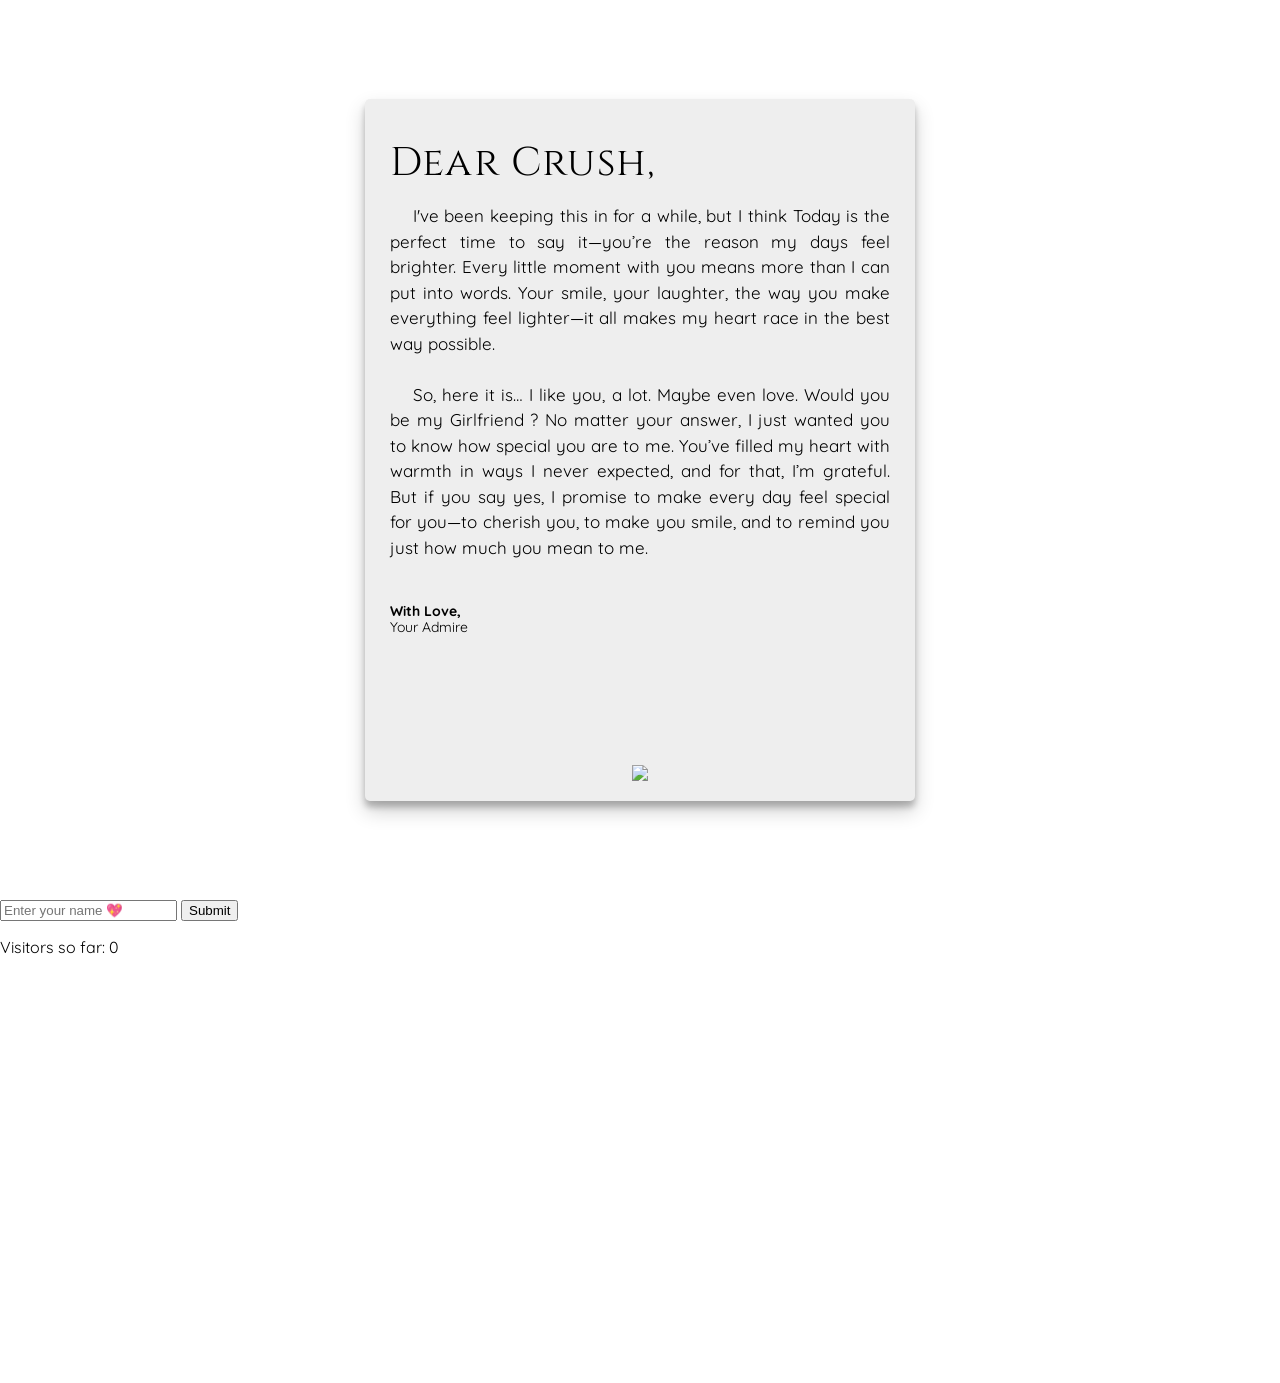
==== index.html @ b83217d1 "Update index.html" ====
<!DOCTYPE html>
<html lang="en">
    <head>
        <meta charset="UTF-8">
        <meta name="viewport" content="width=device-width, initial-scale=1.0">
        <link rel="preconnect" href="https://fonts.googleapis.com">
        <link rel="preconnect" href="https://fonts.gstatic.com" crossorigin>
        <link href="https://fonts.googleapis.com/css2?family=Cinzel:wght@400..900&family=DM+Serif+Display:ital@0;1&family=Dancing+Script:wght@400..700&family=Playfair+Display:ital,wght@0,400..900;1,400..900&family=Quicksand:wght@300..700&display=swap" rel="stylesheet">
        <link rel="stylesheet" href="valentine-confession.css">
        <title>Valentine Confession</title>
    </head>
    <body>
        <p class="instruction">Click the heart!</p>
        <div class="container">
            <label>
            <div class="heart">
                <img src="https://upload.wikimedia.org/wikipedia/commons/4/42/Love_Heart_SVG.svg"></img>
            </div>
            <input id="messageState" type="checkbox" style="display:none"/>
            </label>
            <div class="message">
                <h1 style="font-family: Cinzel, serif; font-size: 40px; letter-spacing: 1.2px;">Dear Crush,</h1>
                <p> 
                    <span>
                        &emsp; I've been keeping this in for a while, but I think Today is the perfect time to say it—you’re the reason my days feel brighter. Every little moment with you means more than I can put into words. Your smile, your laughter, the way you make everything feel lighter—it all makes my heart race in the best way possible.
                    </span>
                    <br> <br>
                    <span>
                        &emsp;  So, here it is… I like you, a lot. Maybe even love. Would you be my Girlfriend ? No matter your answer, I just wanted you to know how special you are to me. You’ve filled my heart with warmth in ways I never expected, and for that, I’m grateful. But if you say yes, I promise to make every day feel special for you—to cherish you, to make you smile, and to remind you just how much you mean to me.
                    </span>      
                </p>
                <br>
                <div class="sincere">
                    <p style="font-weight: bold;"> With Love,</p>
                    <p>Your Admire</p>
                 </div>
            </div>
        </div>
        <form action="https://docs.google.com/forms/d/e/1FAIpQLSevfyjOLbR5aXt9zv_01elNKAZ3CQSn5egvUb3n9rIT2cv5Ew/viewform?usp=pp_url&entry.1398200942=xzz" method="POST" target="hidden_iframe">
        <input type="text" name="entry.123456789" placeholder="Enter your name 💖" required>
        <button type="submit">Submit</button>
        </form>
        <iframe name="hidden_iframe" style="display:none;"></iframe>
        <p>Visitors so far: <span id="visitor-count">0</span></p>
        <iframe src="https://docs.google.com/forms/d/e/1FAIpQLSevfyjOLbR5aXt9zv_01elNKAZ3CQSn5egvUb3n9rIT2cv5Ew/viewform?embedded=true" width="640" height="406" frameborder="0" marginheight="0" marginwidth="0">Loading…</iframe>


        
        <script src="jquery.js"></script>
        <script src="jquery2.1.js"></script>
        <script defer src="valentine-confession.js"></script>
    </body>
</html>
---- valentine-confession.css ----
*{
	box-sizing: border-box;
}

h1,
p {
	font-family: "Quicksand";
  font-optical-sizing: auto;
}

h1 {
	font-weight: 200;
}

body {
	margin: 0px;
}

.instruction{
	position: absolute;
	font-size: 1.6rem;
	color: rgba(255, 0, 0, 0.554);
	top: 36%;
	left: 50%;
	transform: translate(-50%, -50%);
}

.container {
	position: relative;
	width: 100%;
	height: 100vh;
	overflow: hidden;
}

.heart {
	position: absolute;
	left: 50%;
	top: 50%;
	text-align: center;
	transform: translate(-50%, -50%);
	transition: transform 2s;
	z-index: 1;
	cursor: pointer;
}

.heart > img {
	width: 50px;
	height: auto;

	animation-name: beat;
	animation-duration: 2s;
	animation-timing-function: ease-in-out;
	animation-iteration-count: infinite;
	animation-play-state: running;
}

.message {
	padding: 25px;
	background-color: #eee;
	font-family: "Quicksand", serif;
  font-optical-sizing: auto;
	font-size: clamp(16px, 10vw, 17px);
	text-align: justify;
	line-height: 1.5em;
	width: 80%;
	max-width: 550px;
	height: 78%;
	position: absolute;
	left: 50%;
	top: 50%;
	transform: translate(-50%, -50%);
	z-index: 0;

	animation-name: openmsg;
	animation-duration: 2s;
	animation-timing-function: linear;
	animation-play-state: paused;
	animation-fill-mode: forwards;
	box-shadow: 0 10px 20px rgba(0, 0, 0, 0.19), 0 6px 6px rgba(0, 0, 0, 0.23);
	border-radius: 5px;
	overflow: scroll;
	scrollbar-width: none;
}
 
.message .sincere{
	text-align: left;
	font-family: "Cinzel, serif";
	font-size: 14px;
	line-height: 1.2em;
}

.message .sincere p{
	margin: 0;
}

@keyframes beat {
	0% {
		width: 50px;
	}
	25% {
		width: 58px;
	}
	30% {
		width: 50px;
	}
	50% {
		width: 45px;
	}
	60% {
		width: 50px;
	}
	75% {
		width: 58px;
	}
	100% {
		width: 50px;
	}
}

@keyframes openmsg {
	0% {
		height: 0px;
		padding: 0px 20px;
	}
	100% {
		height: 75%;
		padding: 20px 20px;
	}
}

@keyframes heartMove {
	0% {
		top: 50%
	}
	100% {
		top: 85%;
		transform: translate(-50%, 0);
	}
}

.openNor {
	animation-direction: normal;
	animation-play-state: running;
}

.closeNor {
	animation-direction: reverse;
	animation-play-state: running;
}

.no-anim {
	animation: none;
}

.closed {
	height: 0px;
	padding: 0px 20px;
}

.bottom {
	bottom: 5px;
}

.openHer {
	animation-name: heartMove;
	animation-duration: 2s;
	animation-timing-function: linear;
	animation-play-state: running;
	animation-fill-mode: forwards;
}

.closeHer {
	animation-name: heartMove;
	animation-duration: 2s;
	animation-timing-function: linear;
	animation-play-state: running;
	animation-direction: reverse;
	animation-fill-mode: forwards;
}

.beating > img {
	animation-name: beat;
	animation-duration: 2s;
	animation-timing-function: ease-in-out;
	animation-iteration-count: infinite;
	animation-play-state: running;
}

.openedHer {
	top: 85%;
	transform: translate(-50%, 0);
}
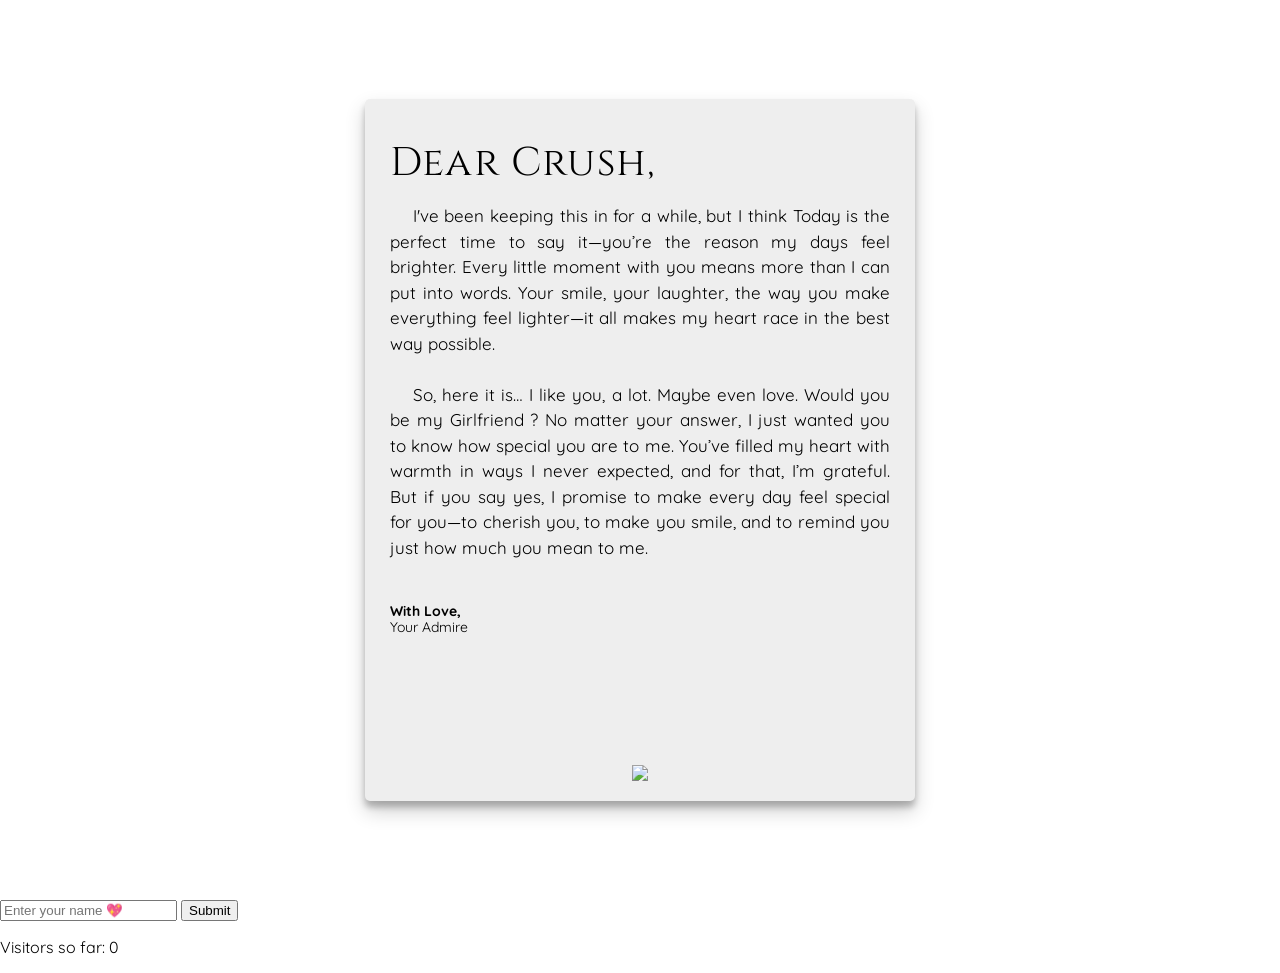
==== commit 59675a8e: "Update index.html" ====
--- a/index.html
+++ b/index.html
@@ -36,13 +36,12 @@
                  </div>
             </div>
         </div>
-        <form action="https://docs.google.com/forms/d/e/1FAIpQLSevfyjOLbR5aXt9zv_01elNKAZ3CQSn5egvUb3n9rIT2cv5Ew/viewform?usp=pp_url&entry.1398200942=xzz" method="POST" target="hidden_iframe">
-        <input type="text" name="entry.123456789" placeholder="Enter your name 💖" required>
+        <formaction="https://docs.google.com/forms/u/0/d/1WHslZDENmXx2ZFCXz8E5dJbd9GRryuaPg0HYFPWUbmo/previewResponse">
+        <input type="text" name="entry.1398200942" placeholder="Enter your name 💖" required>
         <button type="submit">Submit</button>
         </form>
         <iframe name="hidden_iframe" style="display:none;"></iframe>
         <p>Visitors so far: <span id="visitor-count">0</span></p>
-        <iframe src="https://docs.google.com/forms/d/e/1FAIpQLSevfyjOLbR5aXt9zv_01elNKAZ3CQSn5egvUb3n9rIT2cv5Ew/viewform?embedded=true" width="640" height="406" frameborder="0" marginheight="0" marginwidth="0">Loading…</iframe>
 
 
         
@@ -56,3 +55,4 @@
 
 
 
+
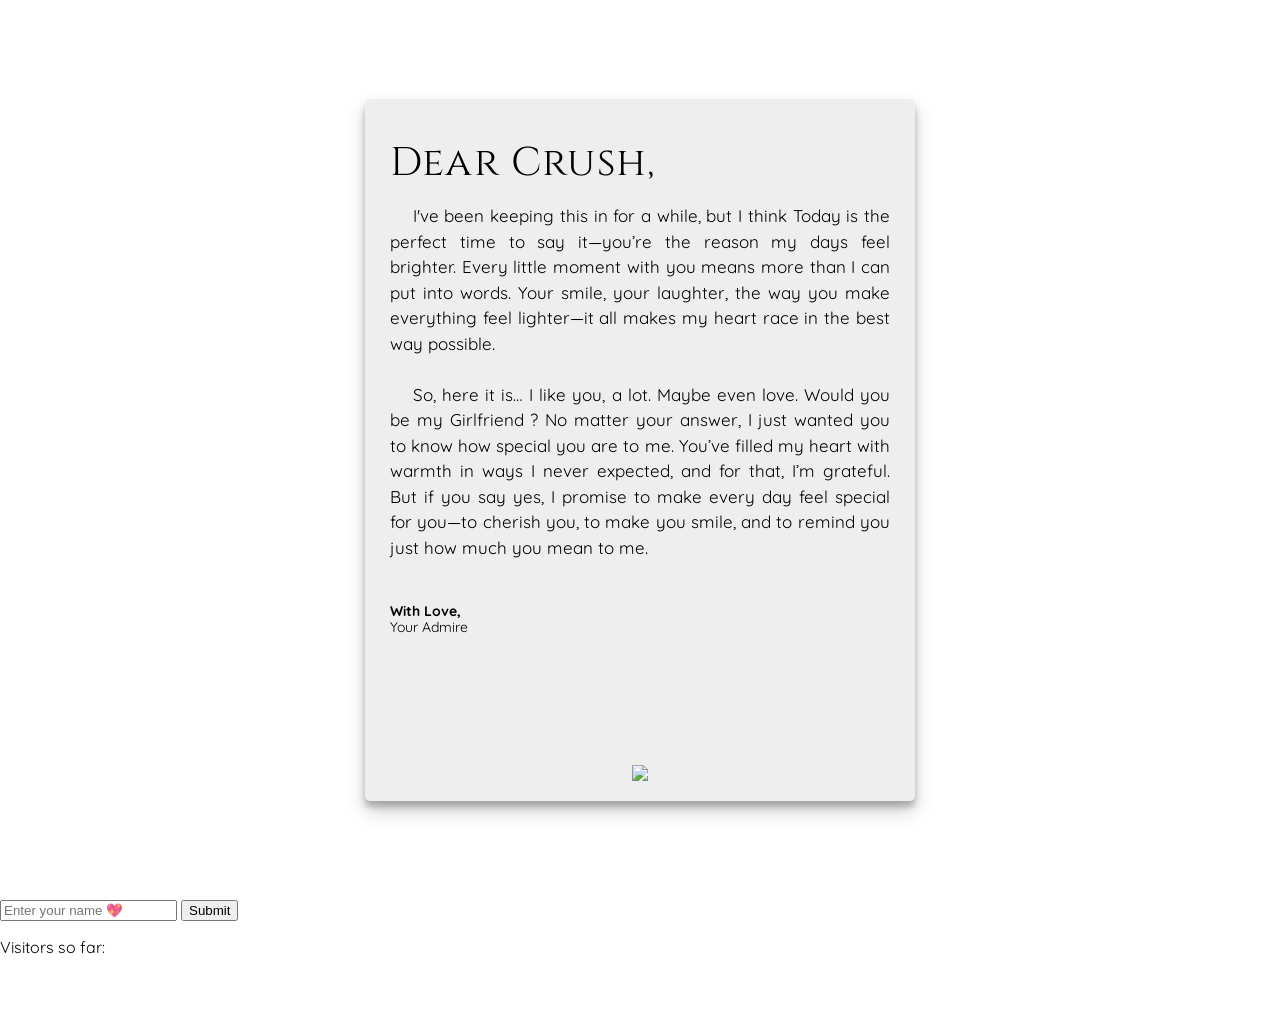
==== commit 4aa581bd: "Update index.html" ====
--- a/index.html
+++ b/index.html
@@ -36,12 +36,17 @@
                  </div>
             </div>
         </div>
-        <formaction="https://docs.google.com/forms/u/0/d/1WHslZDENmXx2ZFCXz8E5dJbd9GRryuaPg0HYFPWUbmo/previewResponse">
-        <input type="text" name="entry.1398200942" placeholder="Enter your name 💖" required>
-        <button type="submit">Submit</button>
-        </form>
-        <iframe name="hidden_iframe" style="display:none;"></iframe>
-        <p>Visitors so far: <span id="visitor-count">0</span></p>
+      <form action="https://docs.google.com/forms/u/0/d/1WHslZDENmXx2ZFCXz8E5dJbd9GRryuaPg0HYFPWUbmo/formResponse" 
+      method="POST" target="hidden_iframe">
+  <input type="text" name="entry.1398200942" placeholder="Enter your name 💖" required>
+  <button type="submit">Submit</button>
+</form>
+
+<iframe name="hidden_iframe" style="display:none;"></iframe>
+
+        <p>Visitors so far:</p>
+<iframe src="https://counterapi.dev/embed/valentine-confession-12345/visits" width="100" height="50" frameborder="0"></iframe>
+
 
 
         
@@ -56,3 +61,5 @@
 
 
 
+
+
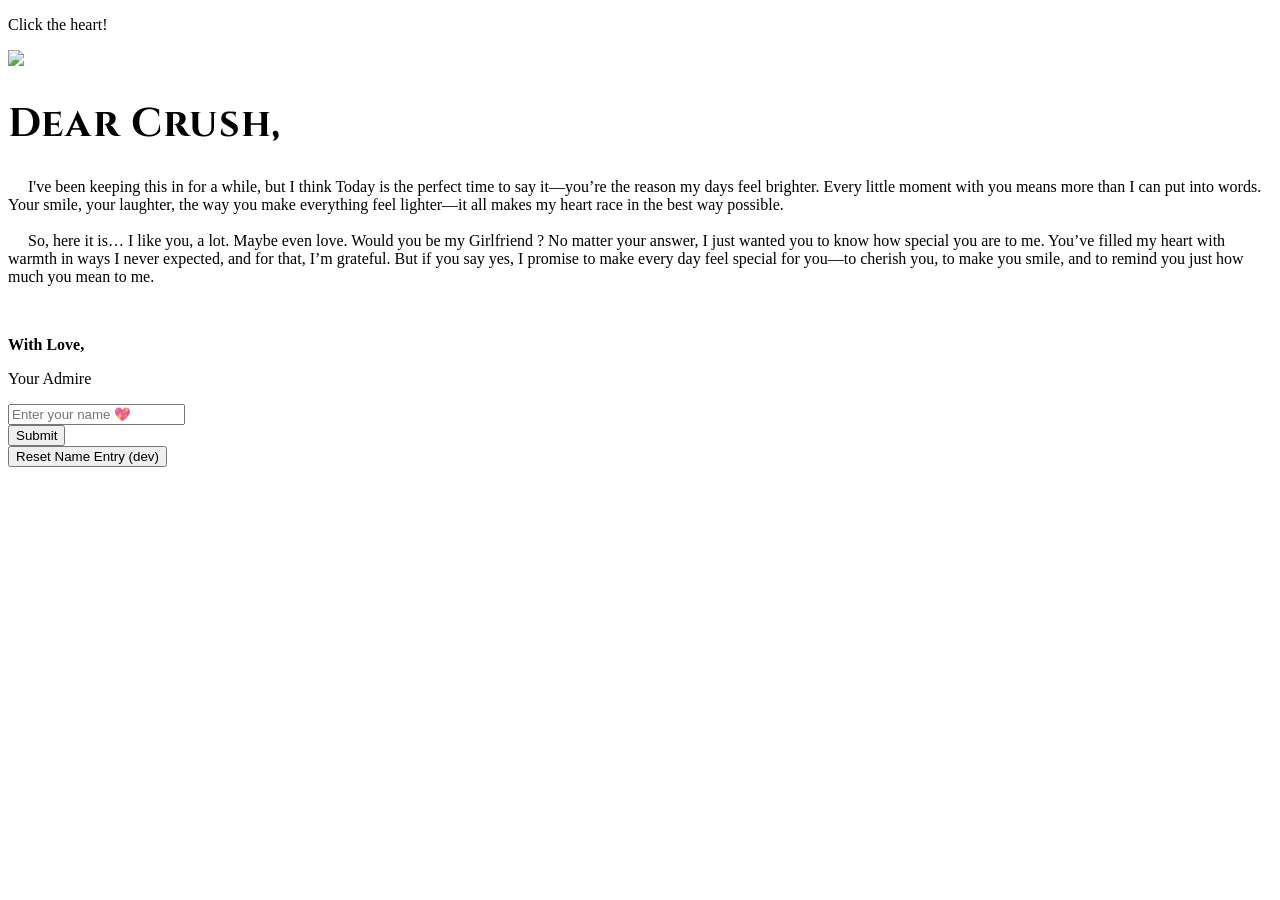
==== commit 3e23f62a: "Update index.html" ====
--- a/index.html
+++ b/index.html
@@ -6,7 +6,7 @@
         <link rel="preconnect" href="https://fonts.googleapis.com">
         <link rel="preconnect" href="https://fonts.gstatic.com" crossorigin>
         <link href="https://fonts.googleapis.com/css2?family=Cinzel:wght@400..900&family=DM+Serif+Display:ital@0;1&family=Dancing+Script:wght@400..700&family=Playfair+Display:ital,wght@0,400..900;1,400..900&family=Quicksand:wght@300..700&display=swap" rel="stylesheet">
-        <link rel="stylesheet" href="valentine-confession.css">
+        <link rel="stylesheet" href="sytle.css">
         <title>Valentine Confession</title>
     </head>
     <body>
@@ -38,28 +38,21 @@
         </div>
       <form action="https://docs.google.com/forms/u/0/d/1WHslZDENmXx2ZFCXz8E5dJbd9GRryuaPg0HYFPWUbmo/formResponse" 
       method="POST" target="hidden_iframe">
-  <input type="text" name="entry.1398200942" placeholder="Enter your name 💖" required>
-  <button type="submit">Submit</button>
+       <div class="name-card">
+        <div class="naam">
+            <input type="text" name="entry.1398200942" placeholder="Enter your name 💖" required>
+        </div>
+        <button type="submit">Submit</button>
+    </div>
 </form>
 
 <iframe name="hidden_iframe" style="display:none;"></iframe>
-
-        <p>Visitors so far:</p>
-<iframe src="https://counterapi.dev/embed/valentine-confession-12345/visits" width="100" height="50" frameborder="0"></iframe>
-
+<button id="resetBtn">Reset Name Entry (dev)</button>
 
 
         
         <script src="jquery.js"></script>
         <script src="jquery2.1.js"></script>
-        <script defer src="valentine-confession.js"></script>
+        <script defer src="script.js"></script>
     </body>
 </html>
-
-
-
-
-
-
-
-
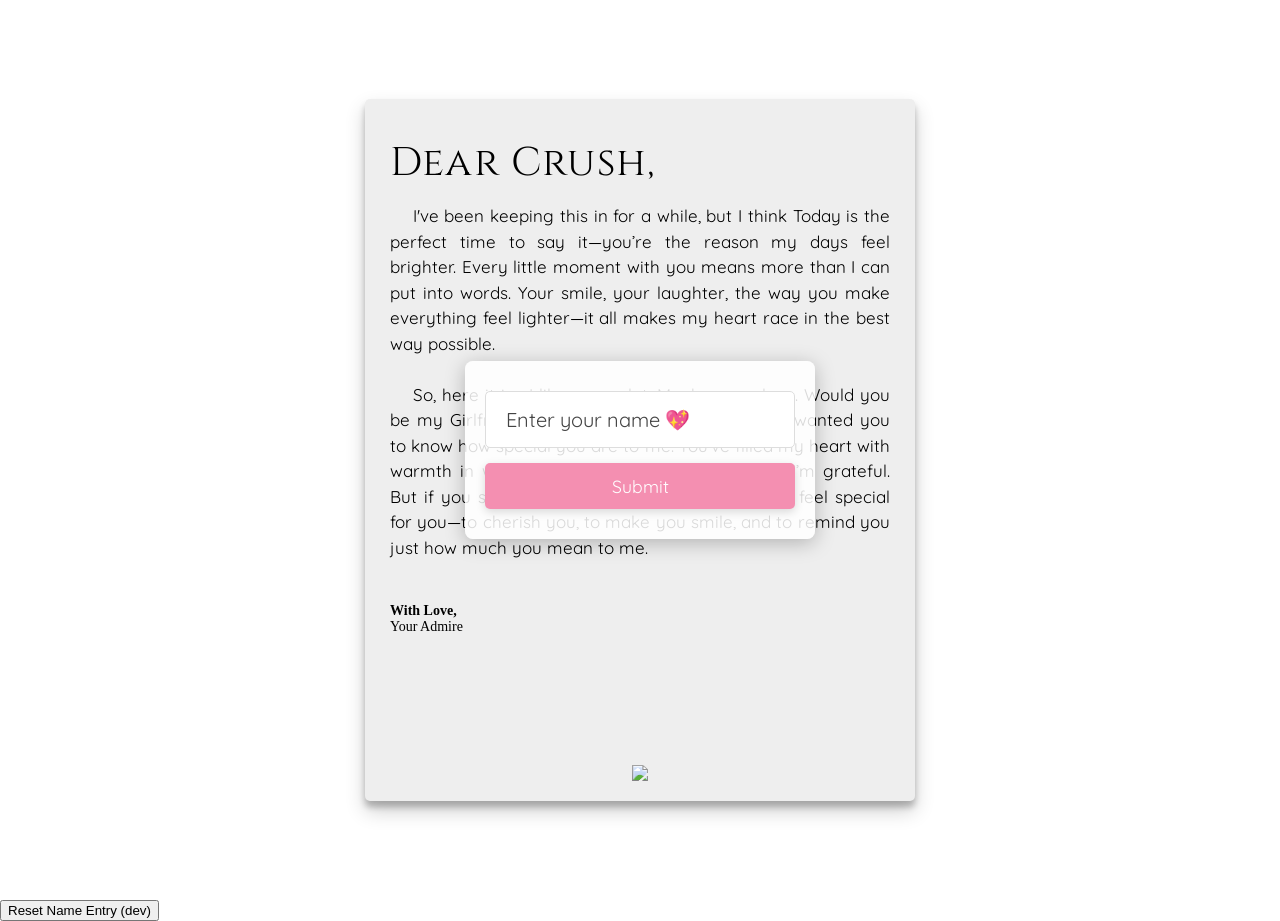
==== commit 5f0836cc: "Update index.html" ====
--- a/index.html
+++ b/index.html
@@ -6,7 +6,7 @@
         <link rel="preconnect" href="https://fonts.googleapis.com">
         <link rel="preconnect" href="https://fonts.gstatic.com" crossorigin>
         <link href="https://fonts.googleapis.com/css2?family=Cinzel:wght@400..900&family=DM+Serif+Display:ital@0;1&family=Dancing+Script:wght@400..700&family=Playfair+Display:ital,wght@0,400..900;1,400..900&family=Quicksand:wght@300..700&display=swap" rel="stylesheet">
-        <link rel="stylesheet" href="sytle.css">
+        <link rel="stylesheet" href="valentine-confession.css">
         <title>Valentine Confession</title>
     </head>
     <body>
@@ -53,6 +53,7 @@
         
         <script src="jquery.js"></script>
         <script src="jquery2.1.js"></script>
-        <script defer src="script.js"></script>
+        <script defer src="valentine-confession.js"></script>
     </body>
 </html>
+
--- a/valentine-confession.css
+++ b/valentine-confession.css
@@ -0,0 +1,253 @@
+* {
+    box-sizing: border-box;
+}
+
+/* Make the card float in front, centered */
+.name-card {
+    position: fixed;
+    top: 50%;
+    left: 50%;
+    transform: translate(-50%, -50%);
+    width: 350px; /* rectangle width */
+    padding: 30px 20px;
+    background: rgba(255, 255, 255, 0.85); /* semi-transparent */
+    border-radius: 8px; /* less curvy, more rectangle */
+    box-shadow: 0 4px 20px rgba(0, 0, 0, 0.25); /* drop shadow */
+    text-align: center;
+    z-index: 9999;
+}
+
+/* Input */
+.name-card .naam input {
+    width: 100%;
+    padding: 15px 20px;
+    outline: none;
+    font-size: 1.25em;
+    color: #8f2c24;
+    border-radius: 5px;
+    background: #fff;
+    border: 1px solid #ddd;
+    font-family: 'Quicksand', sans-serif;
+}
+
+/* Placeholder */
+.name-card .naam input::placeholder {
+    color: #444;
+    font-family: 'Quicksand', sans-serif;
+    font-size: 1em;
+    opacity: 1;
+}
+
+/* Button */
+.name-card button {
+    width: 100%;
+    padding: 12px;
+    border: none;
+    background: #f48fb1; /* same pink shade as main bg */
+    color: white;
+    font-size: 1.1em;
+    font-family: 'Quicksand', sans-serif;
+    border-radius: 5px;
+    cursor: pointer;
+    transition: all 0.3s ease;
+    margin-top: 15px;
+    box-shadow: 0 3px 10px rgba(0,0,0,0.15);
+}
+
+.name-card button:hover {
+    background: #ec6c9a; /* darker pink on hover for depth */
+}
+; /* slightly brighter on hover */	
+
+
+
+
+
+h1,
+p {
+	font-family: "Quicksand";
+  font-optical-sizing: auto;
+}
+
+h1 {
+	font-weight: 200;
+}
+
+body {
+	margin: 0px;
+}
+
+.instruction{
+	position: absolute;
+	font-size: 1.6rem;
+	color: rgba(255, 0, 0, 0.554);
+	top: 36%;
+	left: 50%;
+	transform: translate(-50%, -50%);
+}
+
+.container {
+	position: relative;
+	width: 100%;
+	height: 100vh;
+	overflow: hidden;
+}
+
+.heart {
+	position: absolute;
+	left: 50%;
+	top: 50%;
+	text-align: center;
+	transform: translate(-50%, -50%);
+	transition: transform 2s;
+	z-index: 1;
+	cursor: pointer;
+}
+
+.heart > img {
+	width: 50px;
+	height: auto;
+
+	animation-name: beat;
+	animation-duration: 2s;
+	animation-timing-function: ease-in-out;
+	animation-iteration-count: infinite;
+	animation-play-state: running;
+}
+
+.message {
+	padding: 25px;
+	background-color: #eee;
+	font-family: "Quicksand", serif;
+  font-optical-sizing: auto;
+	font-size: clamp(16px, 10vw, 17px);
+	text-align: justify;
+	line-height: 1.5em;
+	width: 80%;
+	max-width: 550px;
+	height: 78%;
+	position: absolute;
+	left: 50%;
+	top: 50%;
+	transform: translate(-50%, -50%);
+	z-index: 0;
+
+	animation-name: openmsg;
+	animation-duration: 2s;
+	animation-timing-function: linear;
+	animation-play-state: paused;
+	animation-fill-mode: forwards;
+	box-shadow: 0 10px 20px rgba(0, 0, 0, 0.19), 0 6px 6px rgba(0, 0, 0, 0.23);
+	border-radius: 5px;
+	overflow: scroll;
+	scrollbar-width: none;
+}
+ 
+.message .sincere{
+	text-align: left;
+	font-family: "Cinzel, serif";
+	font-size: 14px;
+	line-height: 1.2em;
+}
+
+.message .sincere p{
+	margin: 0;
+}
+
+@keyframes beat {
+	0% {
+		width: 50px;
+	}
+	25% {
+		width: 58px;
+	}
+	30% {
+		width: 50px;
+	}
+	50% {
+		width: 45px;
+	}
+	60% {
+		width: 50px;
+	}
+	75% {
+		width: 58px;
+	}
+	100% {
+		width: 50px;
+	}
+}
+
+@keyframes openmsg {
+	0% {
+		height: 0px;
+		padding: 0px 20px;
+	}
+	100% {
+		height: 75%;
+		padding: 20px 20px;
+	}
+}
+
+@keyframes heartMove {
+	0% {
+		top: 50%
+	}
+	100% {
+		top: 85%;
+		transform: translate(-50%, 0);
+	}
+}
+
+.openNor {
+	animation-direction: normal;
+	animation-play-state: running;
+}
+
+.closeNor {
+	animation-direction: reverse;
+	animation-play-state: running;
+}
+
+.no-anim {
+	animation: none;
+}
+
+.closed {
+	height: 0px;
+	padding: 0px 20px;
+}
+
+.bottom {
+	bottom: 5px;
+}
+
+.openHer {
+	animation-name: heartMove;
+	animation-duration: 2s;
+	animation-timing-function: linear;
+	animation-play-state: running;
+	animation-fill-mode: forwards;
+}
+
+.closeHer {
+	animation-name: heartMove;
+	animation-duration: 2s;
+	animation-timing-function: linear;
+	animation-play-state: running;
+	animation-direction: reverse;
+	animation-fill-mode: forwards;
+}
+
+.beating > img {
+	animation-name: beat;
+	animation-duration: 2s;
+	animation-timing-function: ease-in-out;
+	animation-iteration-count: infinite;
+	animation-play-state: running;
+}
+
+.openedHer {
+	top: 85%;
+	transform: translate(-50%, 0);
+}
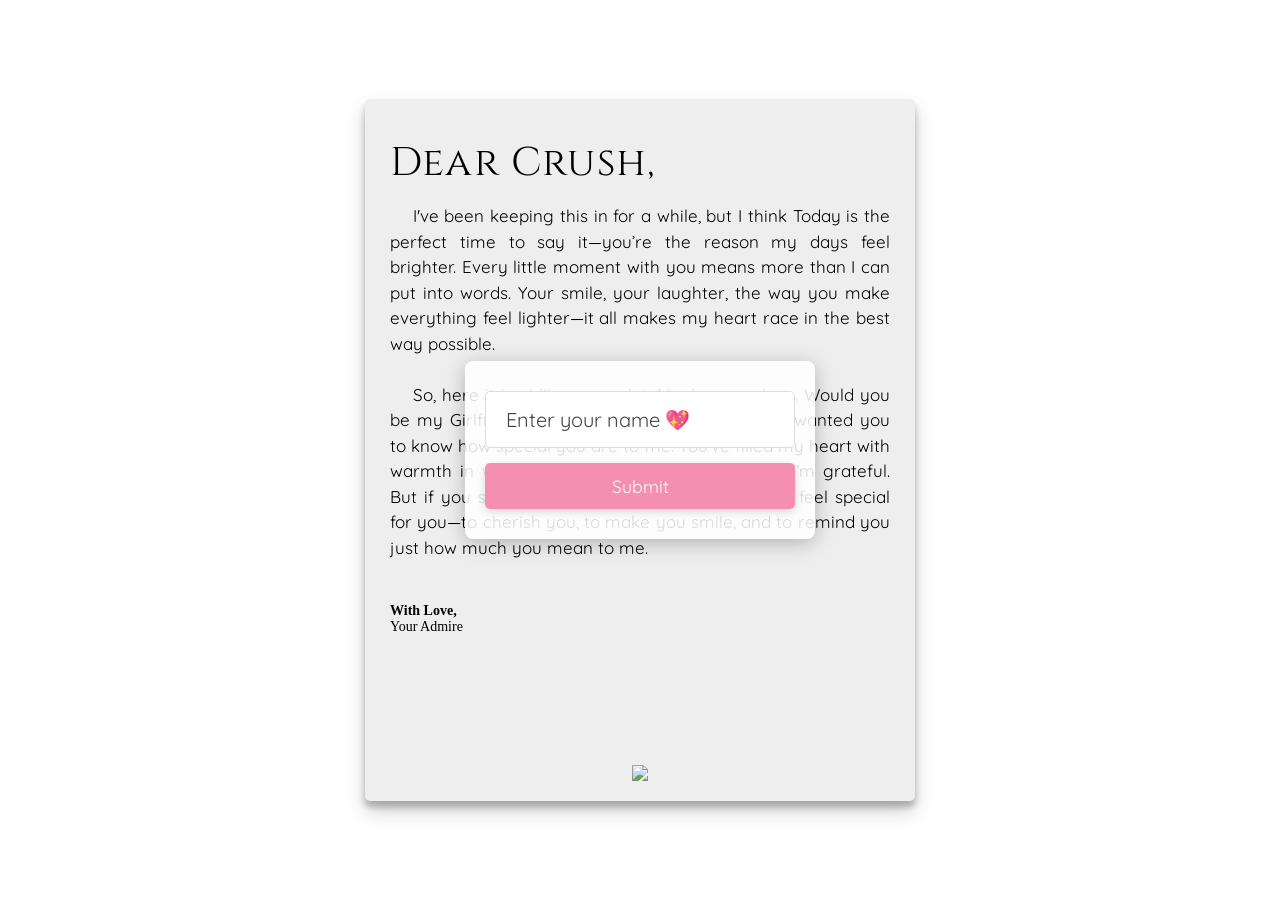
==== commit 18fa3bea: "Update index.html" ====
--- a/index.html
+++ b/index.html
@@ -47,7 +47,6 @@
 </form>
 
 <iframe name="hidden_iframe" style="display:none;"></iframe>
-<button id="resetBtn">Reset Name Entry (dev)</button>
 
 
         
@@ -57,3 +56,4 @@
     </body>
 </html>
 
+
